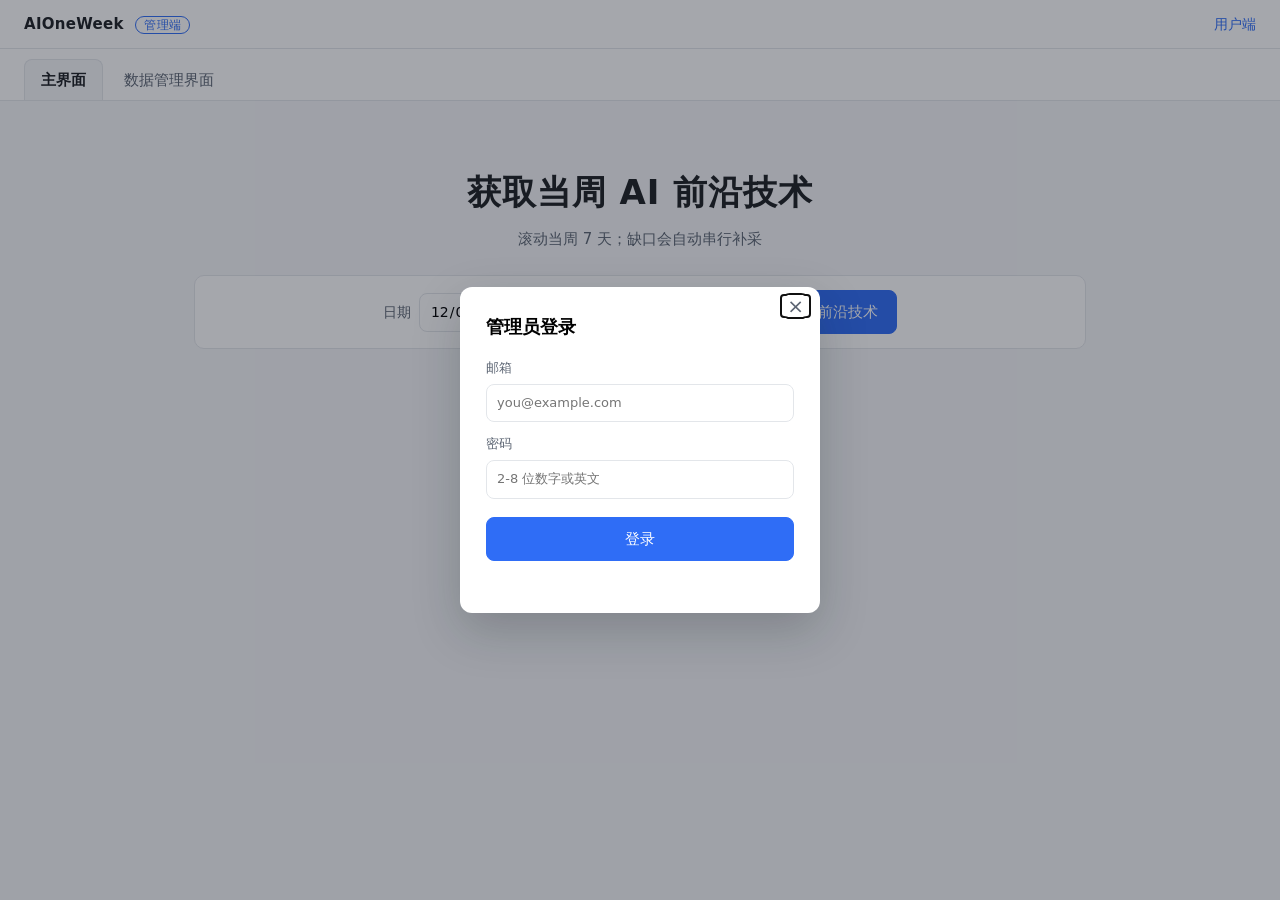
==== static/admin.html @ 04ba0553 "chore: 导入 Spec1 已交付代码作为基线 在执行 Spec2 增量修订前，先把现有工作树固化成一次提交， 使后续 8 项改动可逐项 diff、可回滚。  Co-Authored-By: Cl" ====
<!doctype html>
<html lang="zh-CN">
<head>
<meta charset="utf-8">
<meta name="viewport" content="width=device-width, initial-scale=1">
<title>AIOneWeek — 管理端</title>
<link rel="stylesheet" href="/static/style.css">
</head>
<body data-page="admin">

<header class="topbar">
  <div class="brand">AIOneWeek <span class="tag">管理端</span></div>
  <div class="who">
    <span id="whoami"></span>
    <a class="link" href="/">用户端</a>
    <button class="link" id="btn-logout">退出</button>
  </div>
</header>

<nav class="tabs">
  <button class="tab active" data-tab="main">主界面</button>
  <button class="tab" data-tab="data">数据管理界面</button>
</nav>

<main>
  <!-- 主界面：与用户端一致，另加采集控制 -->
  <section id="tab-main">
    <section class="hero" id="hero">
      <h1>获取当周 AI 前沿技术</h1>
      <p class="sub">滚动当周 7 天；缺口会自动串行补采</p>

      <div class="collect-bar">
        <label class="inline">日期<input type="date" id="collect-date"></label>
        <label class="inline checkbox"><input type="checkbox" id="collect-force"> 强制刷新</label>
        <button class="primary" id="btn-collect">获取该日期的 AI 前沿技术</button>
      </div>

      <button class="primary big" id="btn-weekly">查看当周内 AI 前沿技术</button>
      <p class="hint" id="hero-status"></p>
    </section>

    <section id="results" hidden></section>
  </section>

  <!-- 数据管理界面：上下两个横块 -->
  <section id="tab-data" hidden>
    <div class="panel">
      <div class="panel-head">
        <h2>用户</h2>
        <button class="ghost" id="btn-refresh-users">刷新</button>
      </div>
      <table class="grid" id="users-table">
        <thead>
          <tr><th>ID</th><th>邮箱</th><th>角色</th><th>密码</th><th>调用次数</th><th>平均打分</th><th>评价数</th><th>注册时间</th></tr>
        </thead>
        <tbody></tbody>
      </table>
    </div>

    <div class="panel">
      <div class="panel-head">
        <h2>网站列表</h2>
        <span class="row">
          <input type="text" id="site-url" placeholder="https://example.com/trending">
          <button class="primary" id="btn-add-site">新增</button>
        </span>
      </div>
      <table class="grid" id="sites-table">
        <thead>
          <tr><th>ID</th><th>URL</th><th>启用</th><th>操作</th></tr>
        </thead>
        <tbody></tbody>
      </table>
    </div>

    <div class="panel">
      <div class="panel-head">
        <h2>评测集</h2>
        <button class="ghost" id="btn-refresh-eval">刷新</button>
      </div>
      <table class="grid" id="eval-table">
        <thead><tr><th>日期</th><th>Prompt</th><th>回填时间</th></tr></thead>
        <tbody></tbody>
      </table>
    </div>
  </section>
</main>

<footer class="foot">所有条目均为 AI 生成，请核验参考链接。</footer>

<dialog id="auth-dialog" class="dialog">
  <form method="dialog" class="dialog-close-form"><button class="x" aria-label="关闭">×</button></form>
  <div class="view" id="view-login">
    <h2>管理员登录</h2>
    <label>邮箱<input type="email" id="login-email" placeholder="you@example.com"></label>
    <label>密码<input type="password" id="login-password" placeholder="2-8 位数字或英文"></label>
    <button class="primary" id="btn-login">登录</button>
  </div>
  <p class="dialog-msg" id="auth-msg"></p>
</dialog>

<script src="/static/app.js"></script>
</body>
</html>
---- static/style.css ----
/* AIOneWeek 样式（Spec1 §7）。桌面优先，单文件，无外部依赖。 */

:root {
  --bg: #f5f6f8;
  --panel: #ffffff;
  --ink: #1c1f23;
  --ink-2: #5b6472;
  --line: #e3e6ea;
  --brand: #2f6df6;
  --brand-ink: #ffffff;
  --ok: #1f9d55;
  --warn: #d98a00;
  --bad: #d64545;
  --radius: 10px;
}

* { box-sizing: border-box; }

html, body { height: 100%; }

body {
  margin: 0;
  background: var(--bg);
  color: var(--ink);
  font: 15px/1.6 "Segoe UI", "Microsoft YaHei", system-ui, -apple-system, sans-serif;
}

button { font: inherit; cursor: pointer; }
input { font: inherit; }

/* ---------- 顶栏 ---------- */

.topbar {
  display: flex;
  align-items: center;
  justify-content: space-between;
  gap: 16px;
  padding: 12px 24px;
  background: var(--panel);
  border-bottom: 1px solid var(--line);
  position: sticky;
  top: 0;
  z-index: 10;
}

.brand { font-weight: 700; letter-spacing: .3px; }
.brand .tag {
  font-size: 12px;
  font-weight: 500;
  color: var(--brand);
  border: 1px solid currentColor;
  border-radius: 999px;
  padding: 1px 8px;
  margin-left: 6px;
}

.who { display: flex; align-items: center; gap: 14px; color: var(--ink-2); font-size: 14px; }

.link {
  background: none;
  border: 0;
  padding: 0;
  color: var(--brand);
  text-decoration: none;
  font-size: 14px;
}
.link:hover { text-decoration: underline; }

/* ---------- 页签 ---------- */

.tabs {
  display: flex;
  gap: 4px;
  padding: 10px 24px 0;
  background: var(--panel);
  border-bottom: 1px solid var(--line);
}

.tab {
  border: 1px solid transparent;
  border-bottom: 0;
  background: none;
  color: var(--ink-2);
  padding: 8px 16px;
  border-radius: 8px 8px 0 0;
}
.tab.active {
  color: var(--ink);
  font-weight: 600;
  background: var(--bg);
  border-color: var(--line);
}

/* ---------- 主体 ---------- */

main { max-width: 940px; margin: 0 auto; padding: 32px 24px 64px; }

.hero { text-align: center; padding: 32px 0 8px; }
.hero h1 { margin: 0 0 8px; font-size: 34px; letter-spacing: 1px; }
.hero .sub { margin: 0 0 24px; color: var(--ink-2); }

.collect-bar {
  display: flex;
  align-items: center;
  justify-content: center;
  flex-wrap: wrap;
  gap: 14px;
  margin-bottom: 20px;
  padding: 14px;
  background: var(--panel);
  border: 1px solid var(--line);
  border-radius: var(--radius);
}
.collect-bar .inline { display: flex; align-items: center; gap: 8px; color: var(--ink-2); font-size: 14px; }
.collect-bar input[type="date"] {
  padding: 6px 10px;
  border: 1px solid var(--line);
  border-radius: 8px;
  background: #fff;
}

.hint { min-height: 22px; color: var(--ink-2); font-size: 14px; }
.hint.good { color: var(--ok); }
.hint.bad { color: var(--bad); }

button.primary {
  background: var(--brand);
  color: var(--brand-ink);
  border: 1px solid var(--brand);
  border-radius: 8px;
  padding: 9px 18px;
}
button.primary:hover { filter: brightness(1.06); }
button.primary:disabled { opacity: .55; cursor: default; }
button.primary.big { font-size: 17px; padding: 13px 30px; }

button.ghost {
  background: #fff;
  border: 1px solid var(--line);
  border-radius: 8px;
  padding: 7px 14px;
  color: var(--ink);
}
button.ghost:hover { border-color: var(--brand); color: var(--brand); }
button.ghost.danger:hover { border-color: var(--bad); color: var(--bad); }
button.ghost:disabled { opacity: .6; cursor: default; border-color: var(--line); color: var(--ink-2); }

/* ---------- 结果 ---------- */

#results { margin-top: 28px; display: flex; flex-direction: column; gap: 18px; }

.day {
  background: var(--panel);
  border: 1px solid var(--line);
  border-radius: var(--radius);
  padding: 18px 20px;
}

.day-head { display: flex; align-items: center; gap: 12px; margin-bottom: 6px; }
.day-head h3 { margin: 0; font-size: 17px; }

.pill {
  font-size: 12px;
  padding: 2px 9px;
  border-radius: 999px;
  border: 1px solid currentColor;
}
.pill.ok { color: var(--ok); }
.pill.warn { color: var(--warn); }
.pill.muted { color: var(--ink-2); }

.day-note { margin: 6px 0; }
.day-foot { margin: 12px 0 0; font-size: 12px; color: #97a0ad; }

.item {
  border-top: 1px dashed var(--line);
  padding-top: 14px;
  margin-top: 14px;
}
.item h4 { margin: 0 0 8px; font-size: 16px; }

.field { margin: 8px 0; }
.field .label {
  display: inline-block;
  font-size: 12px;
  color: var(--brand);
  background: #eef3ff;
  border-radius: 5px;
  padding: 1px 7px;
  margin-bottom: 4px;
}
.field p { margin: 0; }

ul.scenarios { margin: 0; padding-left: 20px; }

.meta { margin-top: 10px; display: flex; gap: 16px; font-size: 13px; color: var(--ink-2); }
.meta a.ref { color: var(--brand); }

/* ---------- 评分条 ---------- */

.rating {
  display: flex;
  align-items: center;
  gap: 10px;
  padding: 10px 20px;
  background: var(--panel);
  border: 1px solid var(--line);
  border-radius: var(--radius);
  font-size: 14px;
}
.rating-label { color: var(--ink-2); }
.stars { display: inline-flex; gap: 2px; }
.star {
  background: none;
  border: 0;
  font-size: 22px;
  line-height: 1;
  color: #d6dae0;
  padding: 0 2px;
}
.star:hover, .star.on { color: #f5b301; }
.rating-tip { font-size: 13px; }

.muted { color: var(--ink-2); }
.bad { color: var(--bad); }

/* ---------- 数据管理 ---------- */

.panel {
  background: var(--panel);
  border: 1px solid var(--line);
  border-radius: var(--radius);
  padding: 16px 18px;
  margin-bottom: 20px;
}
.panel-head {
  display: flex;
  align-items: center;
  justify-content: space-between;
  gap: 12px;
  margin-bottom: 12px;
}
.panel-head h2 { margin: 0; font-size: 16px; }
.panel-head input[type="text"] {
  width: 320px;
  padding: 7px 10px;
  border: 1px solid var(--line);
  border-radius: 8px;
}
.row { display: flex; align-items: center; gap: 8px; }

table.grid { width: 100%; border-collapse: collapse; font-size: 14px; }
table.grid th, table.grid td {
  text-align: left;
  padding: 8px 10px;
  border-bottom: 1px solid var(--line);
  vertical-align: top;
}
table.grid th { color: var(--ink-2); font-weight: 600; font-size: 13px; }
table.grid tr:last-child td { border-bottom: 0; }
td.prompt-cell { max-width: 460px; }
td.ops { white-space: nowrap; }

/* ---------- 弹窗 ---------- */

.dialog {
  border: 0;
  border-radius: 12px;
  padding: 26px 26px 20px;
  width: 360px;
  box-shadow: 0 18px 48px rgba(20, 26, 38, .22);
}
.dialog::backdrop { background: rgba(20, 26, 38, .38); }
.dialog-close-form { margin: 0; }
.dialog .x {
  position: absolute;
  top: 8px;
  right: 10px;
  border: 0;
  background: none;
  font-size: 20px;
  line-height: 1;
  color: var(--ink-2);
}
.dialog h2 { margin: 0 0 16px; font-size: 18px; }
.dialog label { display: block; margin-bottom: 12px; font-size: 13px; color: var(--ink-2); }
.dialog input {
  display: block;
  width: 100%;
  margin-top: 5px;
  padding: 8px 10px;
  border: 1px solid var(--line);
  border-radius: 8px;
  color: var(--ink);
}
.dialog .row { align-items: stretch; }
.dialog .row input { margin-top: 0; }
.dialog .row .ghost { white-space: nowrap; margin-left: 6px; }
.dialog button.primary { width: 100%; margin-top: 6px; }
.dialog .or { text-align: center; color: #a8b0bb; font-size: 12px; margin: 12px 0; }
.dialog .alt { display: flex; justify-content: space-between; }
.dialog-msg { min-height: 20px; margin: 12px 0 0; font-size: 13px; }
.dialog-msg.good { color: var(--ok); }
.dialog-msg.bad { color: var(--bad); }

/* ---------- 页脚 ---------- */

.foot {
  text-align: center;
  color: #97a0ad;
  font-size: 12px;
  padding: 0 24px 32px;
}
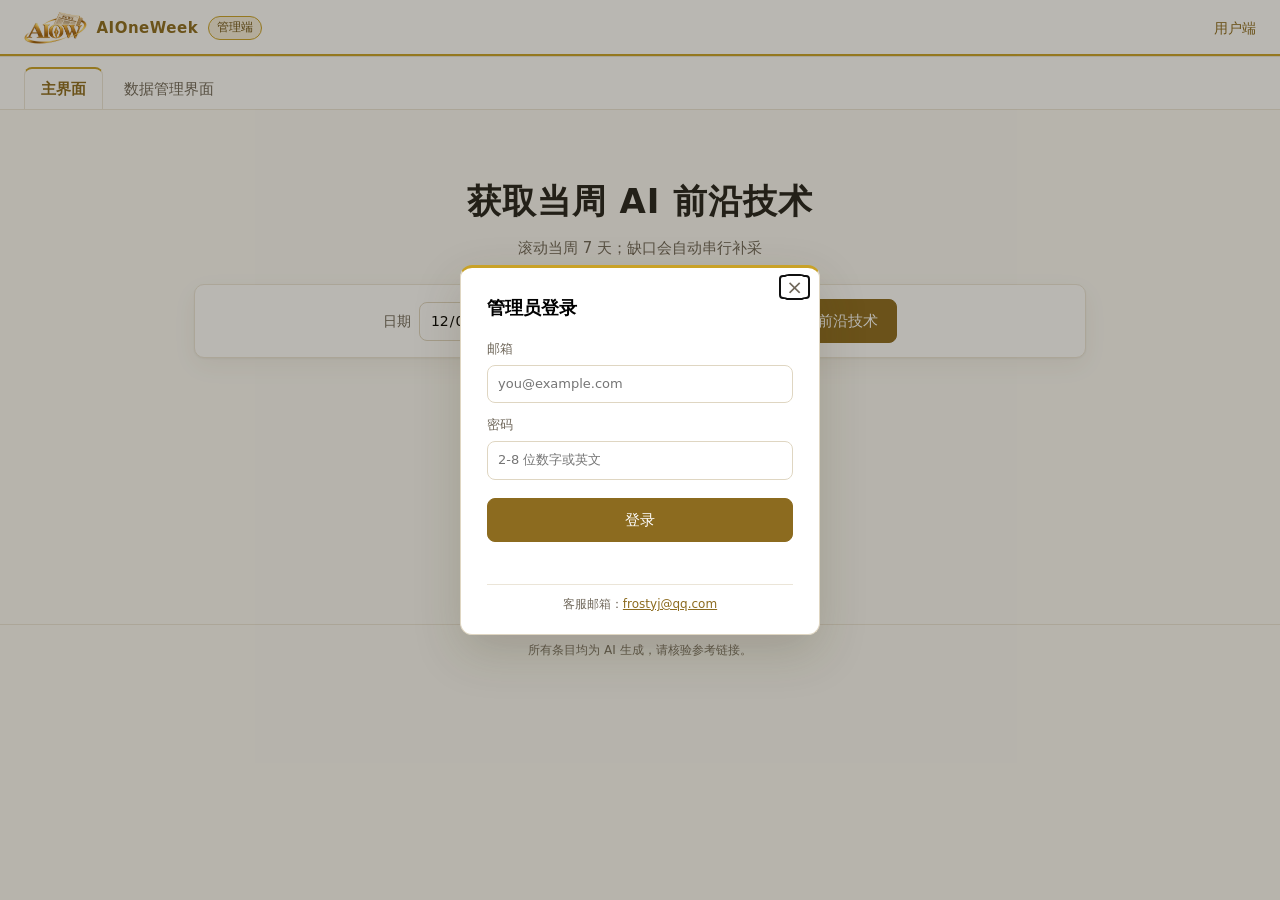
==== commit b8e3d556: "feat(frontend): 金白主题全量替换，顶栏加 logo，登录框加客服邮箱 Spec2 §5 与 §6。  配色：底色改暖白 #FBFAF6，金色只做点缀 —— 品牌名、按钮、标签、细描边、" ====
--- a/static/admin.html
+++ b/static/admin.html
@@ -9,7 +9,11 @@
 <body data-page="admin">
 
 <header class="topbar">
-  <div class="brand">AIOneWeek <span class="tag">管理端</span></div>
+  <div class="brand">
+    <img class="logo" src="/static/logo.png" alt="AIOneWeek">
+    <span class="name">AIOneWeek</span>
+    <span class="tag">管理端</span>
+  </div>
   <div class="who">
     <span id="whoami"></span>
     <a class="link" href="/">用户端</a>
@@ -97,6 +101,7 @@
     <button class="primary" id="btn-login">登录</button>
   </div>
   <p class="dialog-msg" id="auth-msg"></p>
+  <p class="dialog-foot">客服邮箱：<a href="mailto:frostyj@qq.com">frostyj@qq.com</a></p>
 </dialog>
 
 <script src="/static/app.js"></script>
--- a/static/style.css
+++ b/static/style.css
@@ -1,17 +1,40 @@
-/* AIOneWeek 样式（Spec1 §7）。桌面优先，单文件，无外部依赖。 */
+/* AIOneWeek 样式（Spec1 §7 骨架，Spec2 §5 金白主题）。
+   桌面优先，单文件，无外部依赖。
+
+   配色原则（Spec2 §5.1）：底色是暖白，金色只做点缀 —— 品牌名、按钮、标签、
+   细描边、星星。任何大面积深色背景、渐变铺底、光晕都不用。亮金（#D4AF37 一类）
+   在白底只有约 2:1，不得承载任何文字，只做装饰线。 */
 
 :root {
-  --bg: #f5f6f8;
-  --panel: #ffffff;
-  --ink: #1c1f23;
-  --ink-2: #5b6472;
-  --line: #e3e6ea;
-  --brand: #2f6df6;
-  --brand-ink: #ffffff;
-  --ok: #1f9d55;
-  --warn: #d98a00;
-  --bad: #d64545;
-  --radius: 10px;
+  /* 底色：暖白。带一丝米色，比纯白柔和，且与金色同色温 */
+  --bg:        #FBFAF6;
+  --bg-soft:   #F5F1E8;   /* 次级面：页签底、表头 */
+  --panel:     #FFFFFF;
+
+  /* 文字：暖黑系，不用纯黑 */
+  --ink:       #23211C;
+  --ink-2:     #6E6659;
+  --ink-3:     #797263;   /* 脚注、次要说明 */
+
+  /* 描边：暖灰金，替换 Spec1 的冷灰 */
+  --line:      #EBE5D8;
+  --line-2:    #DFD6C2;
+
+  /* 金 —— 三级各有专属用途，不得混用 */
+  --gold:      #8C6B1F;   /* 正文级：链接、按钮底。白底 4.95:1 */
+  --gold-deep: #6E5314;   /* 小字金 / hover / active。白底 7.2:1 */
+  --gold-line: #C9A227;   /* 装饰级：1px 金线、竖条、星星。不承载文字 */
+  --gold-soft: #F6EFDD;   /* 金色浅底：标签、药丸、选中态 */
+  --gold-ink:  #FFFFFF;   /* 金底上的文字 */
+
+  /* 语义色：按暖白底重新取值，避免冷色突兀 */
+  --ok:        #1F7A4D;
+  --warn:      #9A6B12;
+  --bad:       #B23A3A;
+
+  --radius:    10px;
+  --radius-lg: 14px;
+  --shadow:    0 1px 2px rgba(60,48,20,.05), 0 8px 24px rgba(60,48,20,.06);
 }
 
 * { box-sizing: border-box; }
@@ -34,24 +57,33 @@
   display: flex;
   align-items: center;
   justify-content: space-between;
+  flex-wrap: wrap;             /* 150% 缩放下窄视口不撑出横向滚动条 */
   gap: 16px;
   padding: 12px 24px;
   background: var(--panel);
   border-bottom: 1px solid var(--line);
+  /* 全站仅此一条金色横贯带，其余一律留白 */
+  box-shadow: inset 0 -2px 0 var(--gold-line);
   position: sticky;
   top: 0;
   z-index: 10;
 }
 
-.brand { font-weight: 700; letter-spacing: .3px; }
+.brand { display: flex; align-items: center; gap: 10px; }
+.brand img.logo { height: 32px; width: auto; display: block; }
+.brand .name {
+  font-weight: 700;
+  color: var(--gold);
+  letter-spacing: .5px;
+}
 .brand .tag {
   font-size: 12px;
   font-weight: 500;
-  color: var(--brand);
-  border: 1px solid currentColor;
+  color: var(--gold-deep);
+  background: var(--gold-soft);
+  border: 1px solid var(--gold-line);
   border-radius: 999px;
   padding: 1px 8px;
-  margin-left: 6px;
 }
 
 .who { display: flex; align-items: center; gap: 14px; color: var(--ink-2); font-size: 14px; }
@@ -60,7 +92,7 @@
   background: none;
   border: 0;
   padding: 0;
-  color: var(--brand);
+  color: var(--gold);
   text-decoration: none;
   font-size: 14px;
 }
@@ -85,10 +117,11 @@
   border-radius: 8px 8px 0 0;
 }
 .tab.active {
-  color: var(--ink);
+  color: var(--gold);
   font-weight: 600;
-  background: var(--bg);
+  background: var(--panel);
   border-color: var(--line);
+  border-top: 2px solid var(--gold-line);
 }
 
 /* ---------- 主体 ---------- */
@@ -110,13 +143,14 @@
   background: var(--panel);
   border: 1px solid var(--line);
   border-radius: var(--radius);
+  box-shadow: var(--shadow);
 }
 .collect-bar .inline { display: flex; align-items: center; gap: 8px; color: var(--ink-2); font-size: 14px; }
 .collect-bar input[type="date"] {
   padding: 6px 10px;
-  border: 1px solid var(--line);
+  border: 1px solid var(--line-2);
   border-radius: 8px;
-  background: #fff;
+  background: var(--panel);
 }
 
 .hint { min-height: 22px; color: var(--ink-2); font-size: 14px; }
@@ -124,24 +158,25 @@
 .hint.bad { color: var(--bad); }
 
 button.primary {
-  background: var(--brand);
-  color: var(--brand-ink);
-  border: 1px solid var(--brand);
+  background: var(--gold);
+  color: var(--gold-ink);
+  border: 1px solid var(--gold);
   border-radius: 8px;
   padding: 9px 18px;
 }
-button.primary:hover { filter: brightness(1.06); }
+/* hover 只许变深 —— 变浅会让金底白字跌穿 4.5:1 */
+button.primary:hover { background: var(--gold-deep); border-color: var(--gold-deep); }
 button.primary:disabled { opacity: .55; cursor: default; }
 button.primary.big { font-size: 17px; padding: 13px 30px; }
 
 button.ghost {
-  background: #fff;
-  border: 1px solid var(--line);
+  background: var(--panel);
+  border: 1px solid var(--line-2);
   border-radius: 8px;
   padding: 7px 14px;
   color: var(--ink);
 }
-button.ghost:hover { border-color: var(--brand); color: var(--brand); }
+button.ghost:hover { border-color: var(--gold); color: var(--gold); }
 button.ghost.danger:hover { border-color: var(--bad); color: var(--bad); }
 button.ghost:disabled { opacity: .6; cursor: default; border-color: var(--line); color: var(--ink-2); }
 
@@ -152,28 +187,37 @@
 .day {
   background: var(--panel);
   border: 1px solid var(--line);
-  border-radius: var(--radius);
+  border-radius: var(--radius-lg);
+  box-shadow: var(--shadow);
   padding: 18px 20px;
 }
 
 .day-head { display: flex; align-items: center; gap: 12px; margin-bottom: 6px; }
-.day-head h3 { margin: 0; font-size: 17px; }
+.day-head h3 {
+  margin: 0;
+  font-size: 17px;
+  color: var(--ink);
+  border-left: 3px solid var(--gold-line);
+  padding-left: 10px;
+}
 
 .pill {
   font-size: 12px;
   padding: 2px 9px;
   border-radius: 999px;
-  border: 1px solid currentColor;
-}
-.pill.ok { color: var(--ok); }
-.pill.warn { color: var(--warn); }
-.pill.muted { color: var(--ink-2); }
+  background: var(--gold-soft);
+  color: var(--gold-deep);
+  border: 1px solid var(--gold-line);
+}
+.pill.ok    { color: var(--ok);    background: var(--bg-soft); border: 1px solid var(--line-2); }
+.pill.warn  { color: var(--warn);  background: var(--bg-soft); border: 1px solid var(--line-2); }
+.pill.muted { color: var(--ink-2); background: var(--bg-soft); border: 1px solid var(--line-2); }
 
 .day-note { margin: 6px 0; }
-.day-foot { margin: 12px 0 0; font-size: 12px; color: #97a0ad; }
+.day-foot { margin: 12px 0 0; font-size: 12px; color: var(--ink-3); }
 
 .item {
-  border-top: 1px dashed var(--line);
+  border-top: 1px dashed var(--line-2);
   padding-top: 14px;
   margin-top: 14px;
 }
@@ -183,8 +227,9 @@
 .field .label {
   display: inline-block;
   font-size: 12px;
-  color: var(--brand);
-  background: #eef3ff;
+  color: var(--gold-deep);       /* 12px 小字在金浅底上必须用 deep，--gold 只有 4.32:1 */
+  background: var(--gold-soft);
+  border: 1px solid var(--gold-line);
   border-radius: 5px;
   padding: 1px 7px;
   margin-bottom: 4px;
@@ -194,7 +239,8 @@
 ul.scenarios { margin: 0; padding-left: 20px; }
 
 .meta { margin-top: 10px; display: flex; gap: 16px; font-size: 13px; color: var(--ink-2); }
-.meta a.ref { color: var(--brand); }
+.meta a.ref { color: var(--gold); }
+.meta .ref-none { color: var(--ink-3); }
 
 /* ---------- 评分条 ---------- */
 
@@ -206,6 +252,7 @@
   background: var(--panel);
   border: 1px solid var(--line);
   border-radius: var(--radius);
+  box-shadow: var(--shadow);
   font-size: 14px;
 }
 .rating-label { color: var(--ink-2); }
@@ -215,10 +262,11 @@
   border: 0;
   font-size: 22px;
   line-height: 1;
-  color: #d6dae0;
+  color: #DCD5C6;
   padding: 0 2px;
 }
-.star:hover, .star.on { color: #f5b301; }
+/* 装饰性元素，允许用亮金 */
+.star:hover, .star.on { color: var(--gold-line); }
 .rating-tip { font-size: 13px; }
 
 .muted { color: var(--ink-2); }
@@ -229,9 +277,12 @@
 .panel {
   background: var(--panel);
   border: 1px solid var(--line);
-  border-radius: var(--radius);
+  border-radius: var(--radius-lg);
+  box-shadow: var(--shadow);
   padding: 16px 18px;
   margin-bottom: 20px;
+  /* 表格列多，150% 缩放下让面板自己横向滚，不把整页撑宽 */
+  overflow-x: auto;
 }
 .panel-head {
   display: flex;
@@ -243,8 +294,9 @@
 .panel-head h2 { margin: 0; font-size: 16px; }
 .panel-head input[type="text"] {
   width: 320px;
+  max-width: 100%;
   padding: 7px 10px;
-  border: 1px solid var(--line);
+  border: 1px solid var(--line-2);
   border-radius: 8px;
 }
 .row { display: flex; align-items: center; gap: 8px; }
@@ -256,7 +308,13 @@
   border-bottom: 1px solid var(--line);
   vertical-align: top;
 }
-table.grid th { color: var(--ink-2); font-weight: 600; font-size: 13px; }
+table.grid th {
+  background: var(--bg-soft);
+  color: var(--ink-2);
+  font-weight: 600;
+  font-size: 13px;
+}
+table.grid tbody tr:hover { background: var(--bg); }
 table.grid tr:last-child td { border-bottom: 0; }
 td.prompt-cell { max-width: 460px; }
 td.ops { white-space: nowrap; }
@@ -264,13 +322,15 @@
 /* ---------- 弹窗 ---------- */
 
 .dialog {
-  border: 0;
+  background: var(--panel);
+  border: 1px solid var(--line-2);
+  border-top: 3px solid var(--gold-line);
   border-radius: 12px;
   padding: 26px 26px 20px;
-  width: 360px;
-  box-shadow: 0 18px 48px rgba(20, 26, 38, .22);
-}
-.dialog::backdrop { background: rgba(20, 26, 38, .38); }
+  width: min(360px, calc(100vw - 32px));
+  box-shadow: 0 18px 48px rgba(60,48,20,.18);
+}
+.dialog::backdrop { background: rgba(40,33,16,.32); }
 .dialog-close-form { margin: 0; }
 .dialog .x {
   position: absolute;
@@ -289,25 +349,52 @@
   width: 100%;
   margin-top: 5px;
   padding: 8px 10px;
-  border: 1px solid var(--line);
+  border: 1px solid var(--line-2);
   border-radius: 8px;
+  background: var(--panel);
   color: var(--ink);
 }
 .dialog .row { align-items: stretch; }
 .dialog .row input { margin-top: 0; }
 .dialog .row .ghost { white-space: nowrap; margin-left: 6px; }
 .dialog button.primary { width: 100%; margin-top: 6px; }
-.dialog .or { text-align: center; color: #a8b0bb; font-size: 12px; margin: 12px 0; }
+.dialog .or { text-align: center; color: var(--ink-3); font-size: 12px; margin: 12px 0; }
 .dialog .alt { display: flex; justify-content: space-between; }
 .dialog-msg { min-height: 20px; margin: 12px 0 0; font-size: 13px; }
 .dialog-msg.good { color: var(--ok); }
 .dialog-msg.bad { color: var(--bad); }
 
+/* 客服邮箱位于三个视图之外，登录 / 验证码登录 / 注册下都常驻（Spec2 §6） */
+.dialog-foot {
+  margin: 10px 0 0;
+  padding-top: 10px;
+  border-top: 1px solid var(--line);
+  font-size: 12px;
+  color: var(--ink-2);
+  text-align: center;
+}
+.dialog-foot a { color: var(--gold); }
+
+/* 焦点环必须可见（键盘可达性）。逐个容器写全，而不是只写 input:focus ——
+   `.dialog input` 与 `input:focus` 特异性同为 (0,1,1)，只靠通用规则会被按源序
+   覆盖掉边框色，焦点环静默消失。写全 + 放在所有 input 规则之后，才稳。 */
+input:focus,
+.dialog input:focus,
+.collect-bar input[type="date"]:focus,
+.panel-head input[type="text"]:focus {
+  border-color: var(--gold);
+  box-shadow: 0 0 0 3px var(--gold-soft);
+  outline: none;
+}
+
 /* ---------- 页脚 ---------- */
 
 .foot {
   text-align: center;
-  color: #97a0ad;
+  color: var(--ink-3);
   font-size: 12px;
+  border-top: 1px solid var(--line);
+  margin-top: 40px;
   padding: 0 24px 32px;
-}
+  padding-top: 16px;
+}
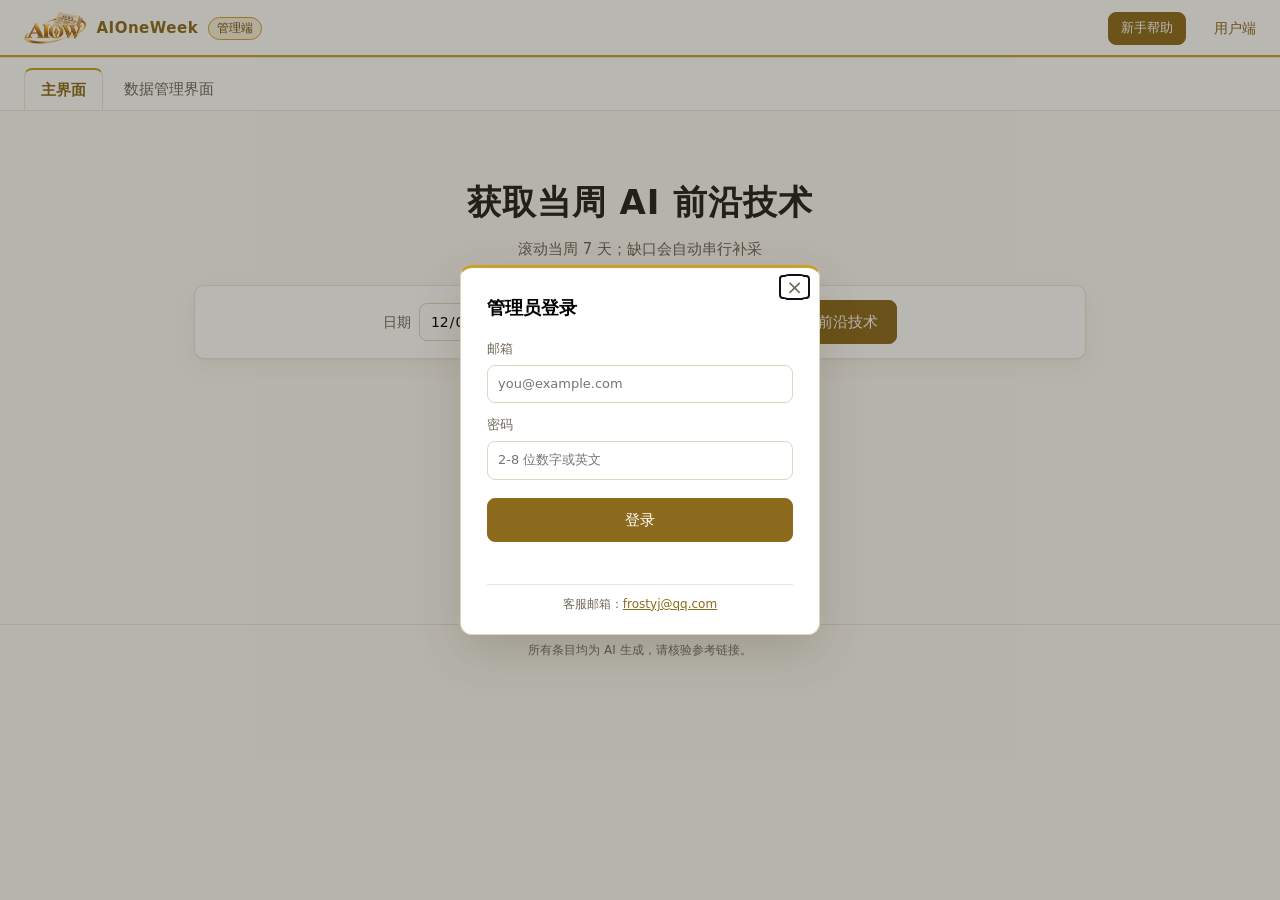
==== commit 5e8fde5e: "feat(frontend): 顶栏加「新手帮助」按钮与帮助弹窗 按钮放在 .who 内、#whoami 之前，即右组左端。两端都加：帮助文案描述的正是 两端共有的 #btn-weekly，对管理端同" ====
--- a/static/admin.html
+++ b/static/admin.html
@@ -15,6 +15,7 @@
     <span class="tag">管理端</span>
   </div>
   <div class="who">
+    <button class="help-btn" id="btn-help">新手帮助</button>
     <span id="whoami"></span>
     <a class="link" href="/">用户端</a>
     <button class="link" id="btn-logout">退出</button>
@@ -104,6 +105,20 @@
   <p class="dialog-foot">客服邮箱：<a href="mailto:frostyj@qq.com">frostyj@qq.com</a></p>
 </dialog>
 
+<!-- 新手帮助：内容全静态，点开即读。两端共用同一份文案（帮助描述的正是两端共有的 #btn-weekly） -->
+<dialog id="help-dialog" class="dialog help-dialog">
+  <form method="dialog" class="dialog-close-form"><button class="x" aria-label="关闭">×</button></form>
+
+  <img class="help-logo" src="/static/logo.png" alt="AIOneWeek">
+  <h2>AIOneWeek——让你知道一周内的 AI 前沿技术</h2>
+
+  <div class="help-body">
+    <p>您点击中间“查看当周内 AI 前沿技术”后，后台会帮您实时查询当周内 AI 前沿技术，并展示在主界面供您阅读！</p>
+    <p>每一条前沿 AI 技术条目含有技术内容和创新点，这方便您在阅读 AI 新闻的时候能够快速掌握技术创新点，方便您快速掌握技术要点，以便您深入学习！</p>
+    <p>此外，每一条目还附带应用场景，能够让您了解这些前沿 AI 技术会如何赋能工作与生活，启发您将人类智慧结晶带出实验室，走向应用！</p>
+  </div>
+</dialog>
+
 <script src="/static/app.js"></script>
 </body>
 </html>
--- a/static/style.css
+++ b/static/style.css
@@ -169,6 +169,20 @@
 button.primary:disabled { opacity: .55; cursor: default; }
 button.primary.big { font-size: 17px; padding: 13px 30px; }
 
+/* 顶栏「新手帮助」：与主按钮同形（圆角矩形、金底白字），只是更小（Spec3 §6.2）。
+   hover 只许变深 —— 与 button.primary 同一条铁律：变浅会让金底白字跌穿 4.5:1。
+   做成金底而非 ghost：.who 里已有两个纯文字链接，ghost 会糊在一起看不出是按钮。 */
+.help-btn {
+  background: var(--gold);
+  color: var(--gold-ink);
+  border: 1px solid var(--gold);
+  border-radius: 8px;
+  padding: 5px 12px;
+  font-size: 13px;
+}
+.help-btn:hover { background: var(--gold-deep); border-color: var(--gold-deep); }
+.help-btn:focus-visible { outline: 2px solid var(--gold); outline-offset: 2px; }
+
 button.ghost {
   background: var(--panel);
   border: 1px solid var(--line-2);
@@ -214,7 +228,6 @@
 .pill.muted { color: var(--ink-2); background: var(--bg-soft); border: 1px solid var(--line-2); }
 
 .day-note { margin: 6px 0; }
-.day-foot { margin: 12px 0 0; font-size: 12px; color: var(--ink-3); }
 
 .item {
   border-top: 1px dashed var(--line-2);
@@ -331,6 +344,11 @@
   box-shadow: 0 18px 48px rgba(60,48,20,.18);
 }
 .dialog::backdrop { background: rgba(40,33,16,.32); }
+
+/* 弹窗打开时锁住页面滚动（Spec3 §6.6）。showModal() 只挡指针事件，不锁滚动 ——
+   少了这条，滚轮划过遮罩会带着底下的页面一起动。写在 body 上，两个弹窗一起生效；
+   老浏览器不认 :has() 就整条忽略，退化成本条加入前的行为，不会更糟。 */
+body:has(dialog[open]) { overflow: hidden; }
 .dialog-close-form { margin: 0; }
 .dialog .x {
   position: absolute;
@@ -387,6 +405,14 @@
   outline: none;
 }
 
+/* 新手帮助弹窗：比登录弹窗宽，正文左对齐；窄屏下正文区自己滚（Spec3 §6.3） */
+.help-dialog { width: min(560px, calc(100vw - 32px)); }
+.help-dialog .help-logo { display: block; height: 56px; width: auto; margin: 4px auto 16px; }
+.help-dialog h2 { text-align: center; font-size: 17px; line-height: 1.5; margin: 0 0 18px; }
+.help-dialog .help-body { max-height: 60vh; overflow-y: auto; }
+.help-dialog .help-body p { margin: 0 0 12px; font-size: 14px; line-height: 1.75; color: var(--ink); }
+.help-dialog .help-body p:last-child { margin-bottom: 0; }
+
 /* ---------- 页脚 ---------- */
 
 .foot {
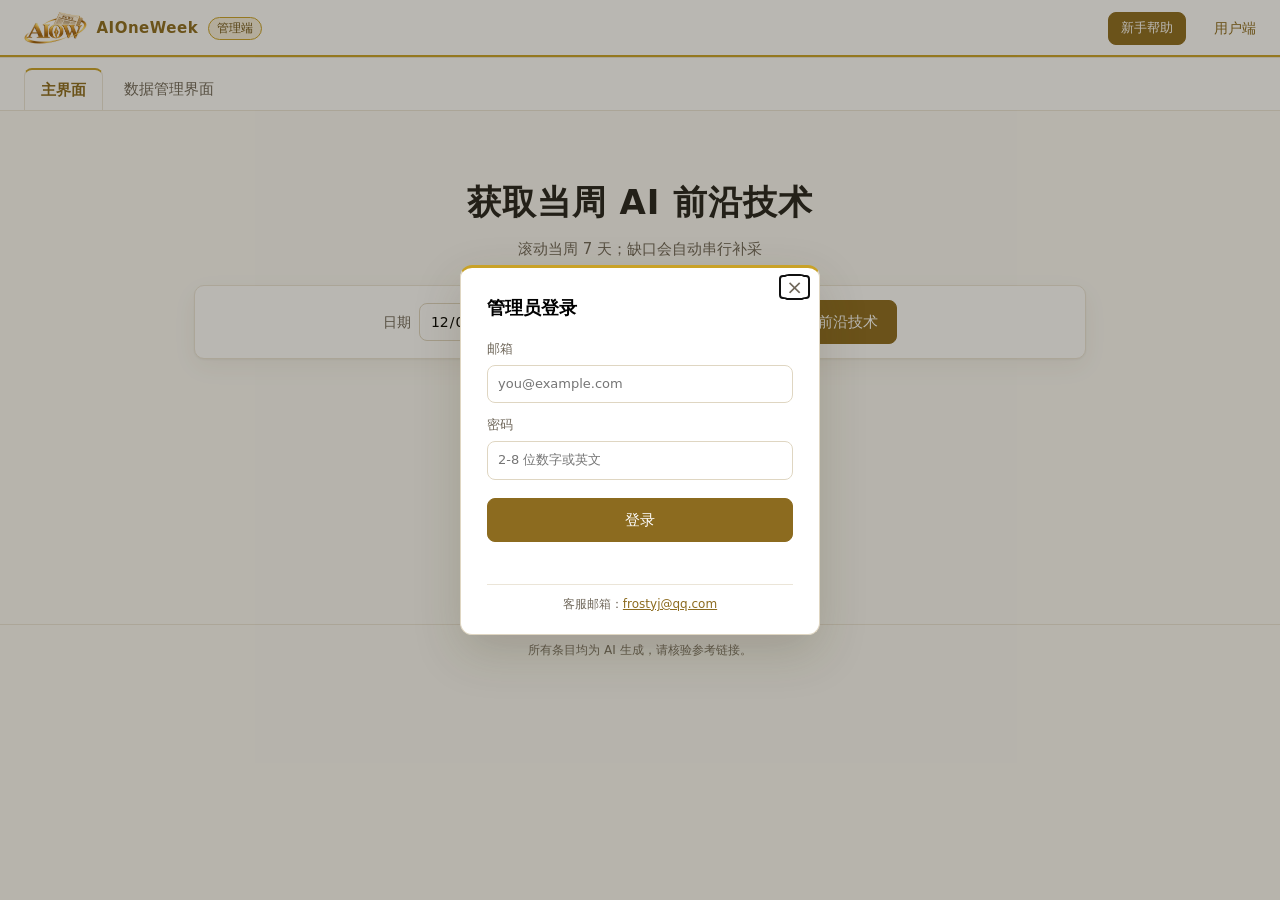
==== commit 5e6c38d8: "feat(frontend): 标签页图标换成 Logo 两个页面此前都没有 <link rel="icon">，浏览器只能去要并不存在的 /favicon.ico， 标签页是一片空白。  不能直接引" ====
--- a/static/admin.html
+++ b/static/admin.html
@@ -4,6 +4,7 @@
 <meta charset="utf-8">
 <meta name="viewport" content="width=device-width, initial-scale=1">
 <title>AIOneWeek — 管理端</title>
+<link rel="icon" type="image/png" href="/static/favicon.png">
 <link rel="stylesheet" href="/static/style.css">
 </head>
 <body data-page="admin">
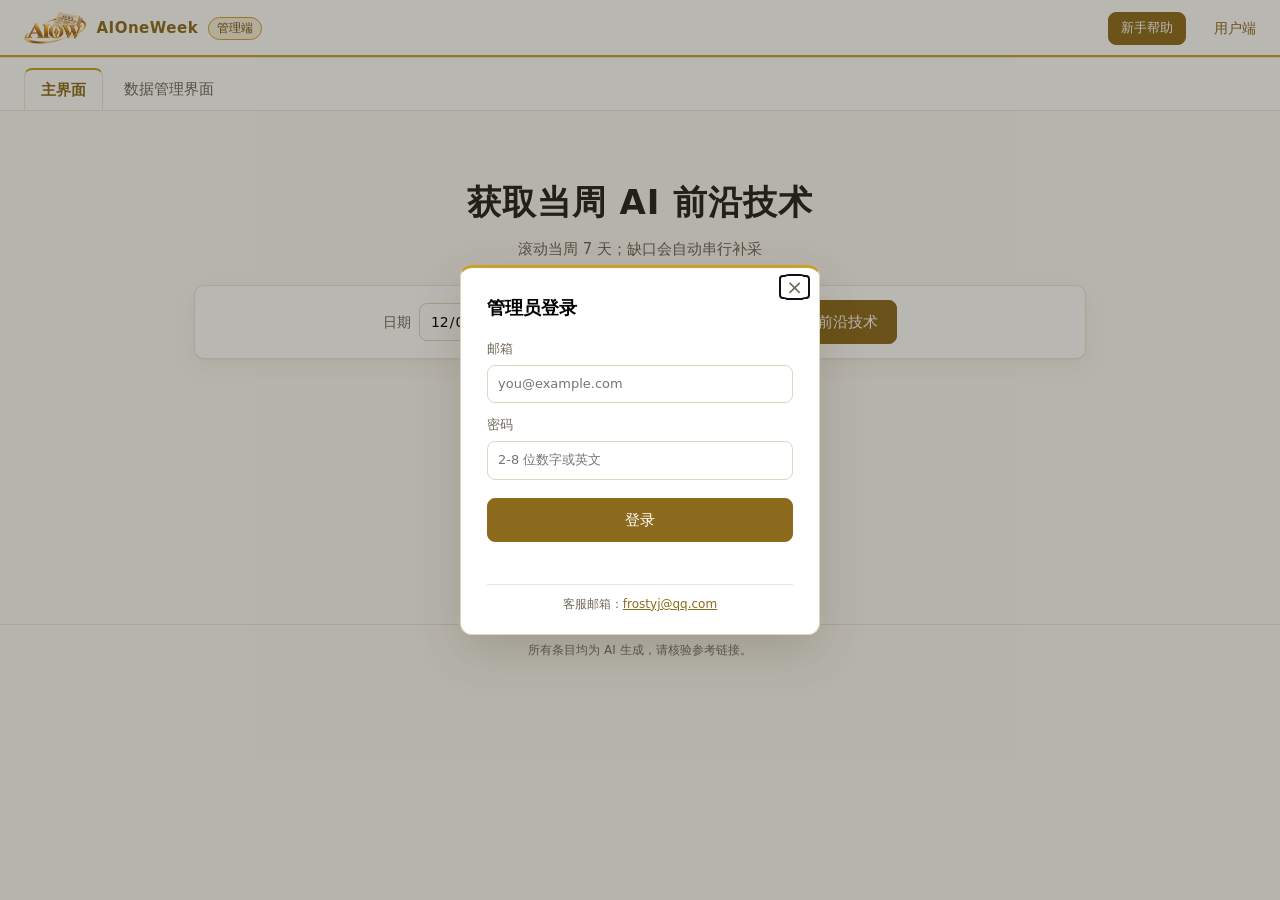
==== commit b1e9b3f6: "seo: 补 description、canonical、Open Graph 与 robots/sitemap Bing 站长工具报首页「Meta Description tag missing」（" ====
--- a/static/admin.html
+++ b/static/admin.html
@@ -4,6 +4,8 @@
 <meta charset="utf-8">
 <meta name="viewport" content="width=device-width, initial-scale=1">
 <title>AIOneWeek — 管理端</title>
+<!-- 管理端不进搜索引擎索引（robots.txt 里也 Disallow 了 /admin） -->
+<meta name="robots" content="noindex, nofollow">
 <link rel="icon" type="image/png" href="/static/favicon.png">
 <link rel="stylesheet" href="/static/style.css">
 </head>
